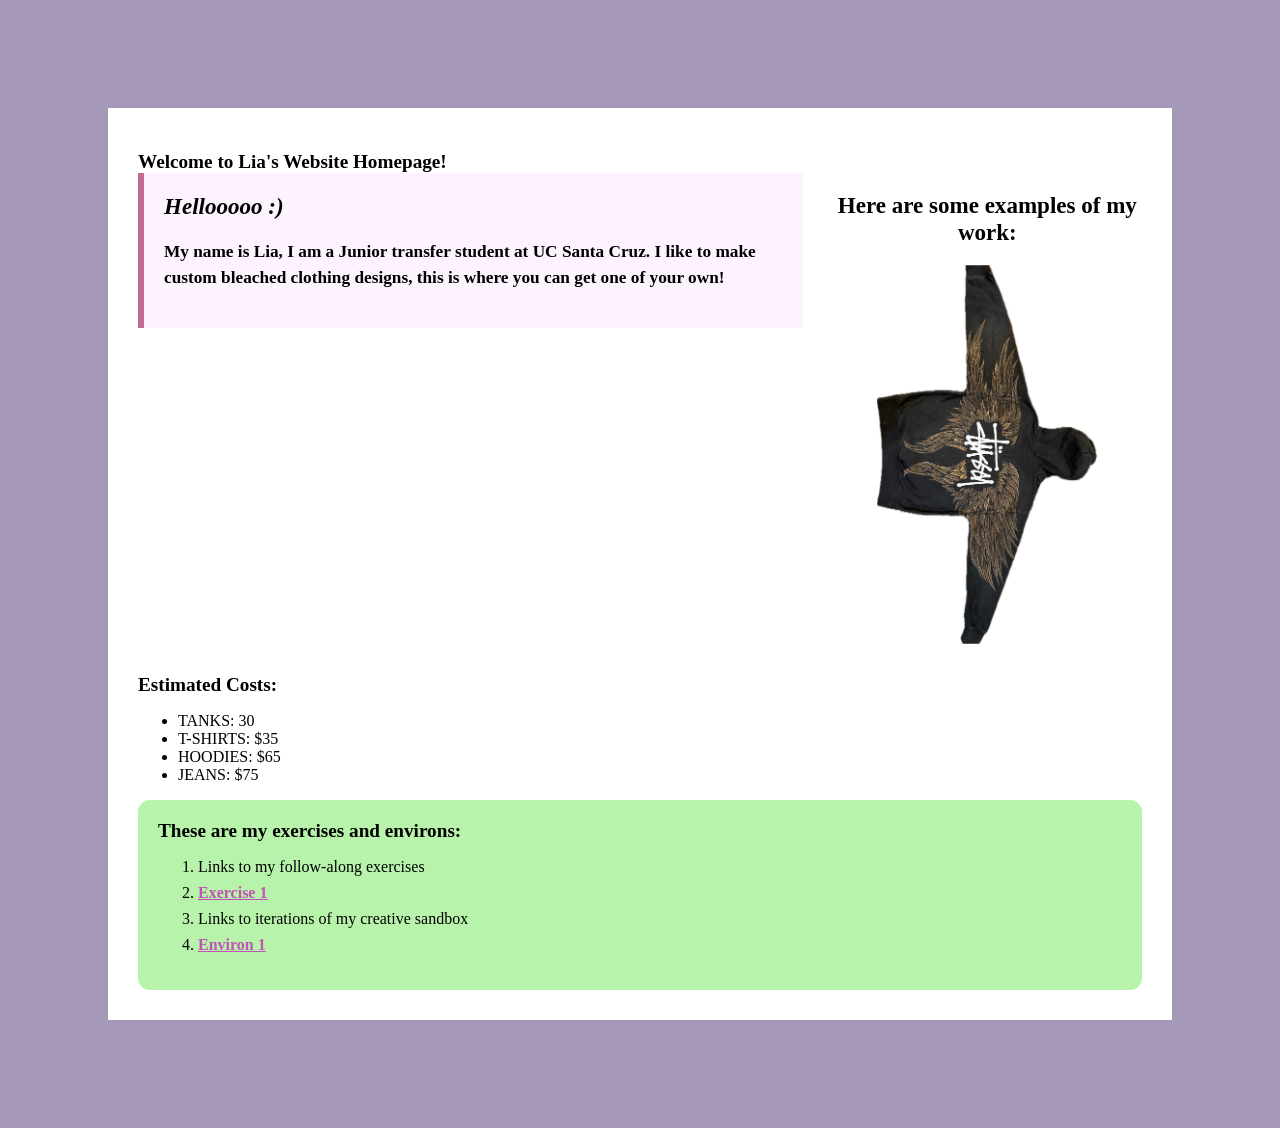
==== index.html @ 93218848 "update" ====
<!doctype html>
<html lang="en">

<head>
    <meta charset="utf-8">
    <title>Ilia's ART101 Homepage</title>
    <link href="site.css" rel="stylesheet" type="text/css">
</head>

<body>

    <!-- All visible page content goes between <body> and </body> -->
    <div id="page">
        <h1> Welcome to Lia's Website Homepage! </1h>
            <div class="top-section">
                <div id="introduction">
                    <h2> Hellooooo :) </h2>
                    <p> My name is Lia, I am a Junior transfer student at UC Santa Cruz. I like to make custom bleached
                        clothing
                        designs, this is where you can get one of your own!
                </div>
                <div class="profile">
                    <h2> Here are some examples of my work:</h2>
                    
                    <img src="LIA HOODIE.png">
                </div>
            </div>
            <h2> Estimated Costs:</h2>
            <ul>
                <li>TANKS: 30</li>
                <li>T-SHIRTS: $35</li>
                <li>HOODIES: $65</li>
                <li>JEANS: $75</li>
            </ul>
            <div class="navigation">
            <h2>These are my exercises and environs:</h2>
            <ol>
                <li>Links to my follow-along exercises</li>
                <li><a href="exercises/ex01.html">Exercise 1</a></li>
                <li>Links to iterations of my creative sandbox</li>
                <li><a href="environ/env02.html">Environ 1</a></li>
            </ol>
            </div>
    </div>
</body>

</html>
---- site.css ----
body {
    background: #a698b9;
    padding: 100px;
}
h1,
h2{font-size: 120%;}
h3 {
    color: #d6b3f5;
    font-family: sans-serif;
}
img {
    width: 200px;
}
#page {
    max-width: 1500px;
    margin: 0 auto 0 auto;
    background: white;
    padding: 30px;
}
.top-section {
    display: flex;
    gap: 30px;
    align-items: flex-start;
    margin: 0 0 25px 0;
}
#introduction {
    background: #fdf3ff;
    padding: 20px;
    border-left: 6px solid #c26a90;
    flex: 2;
}

#introduction h2 {
    font-style: italic;
    margin-top: 0;
}

#introduction p {
    font-size: 90%;
    line-height: 1.5;
}
.profile {
    text-align: center;
    flex: 1;
}

.profile img {
    width: 220px;
    border-radius: 12px;
}

.profile p {
    font-size: 90%;
}
.navigation {
    background: #b8f3ab;
    padding: 20px;
    border-radius: 12px;
}

.navigation h2 {
    margin-top: 0;
}

.navigation li {
    margin-bottom: 8px;
}

.navigation a {
    color: #c152b7;
    font-weight: bold;
}
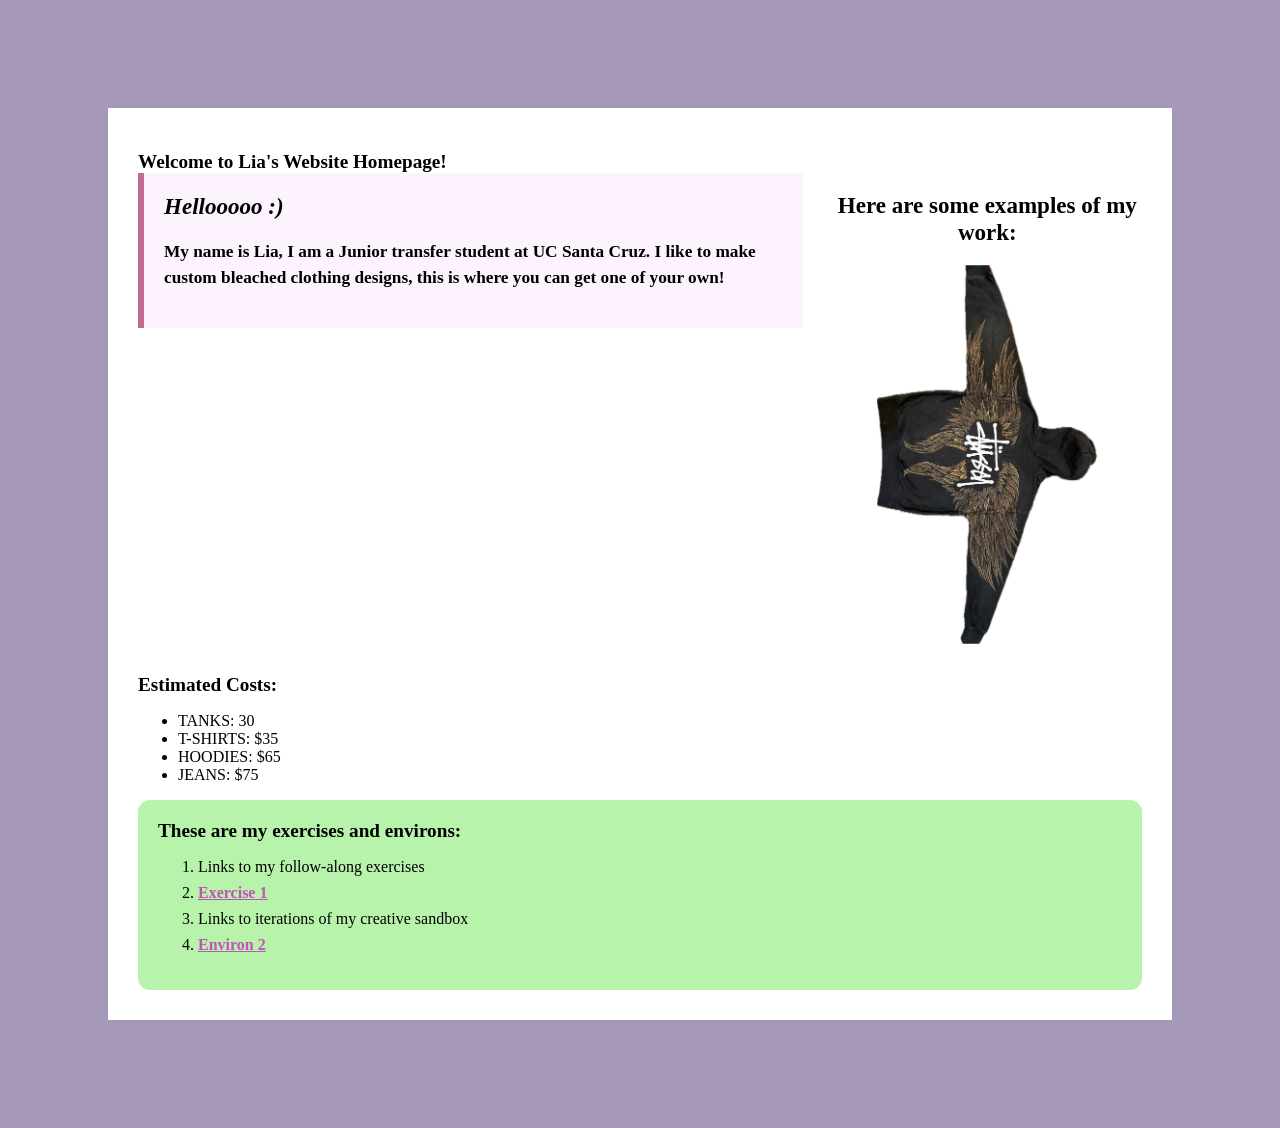
==== commit 3816fd7b: "update" ====
--- a/index.html
+++ b/index.html
@@ -38,7 +38,7 @@
                 <li>Links to my follow-along exercises</li>
                 <li><a href="exercises/ex01.html">Exercise 1</a></li>
                 <li>Links to iterations of my creative sandbox</li>
-                <li><a href="environ/env02.html">Environ 1</a></li>
+                <li><a href="environ/env02.html">Environ 2</a></li>
             </ol>
             </div>
     </div>
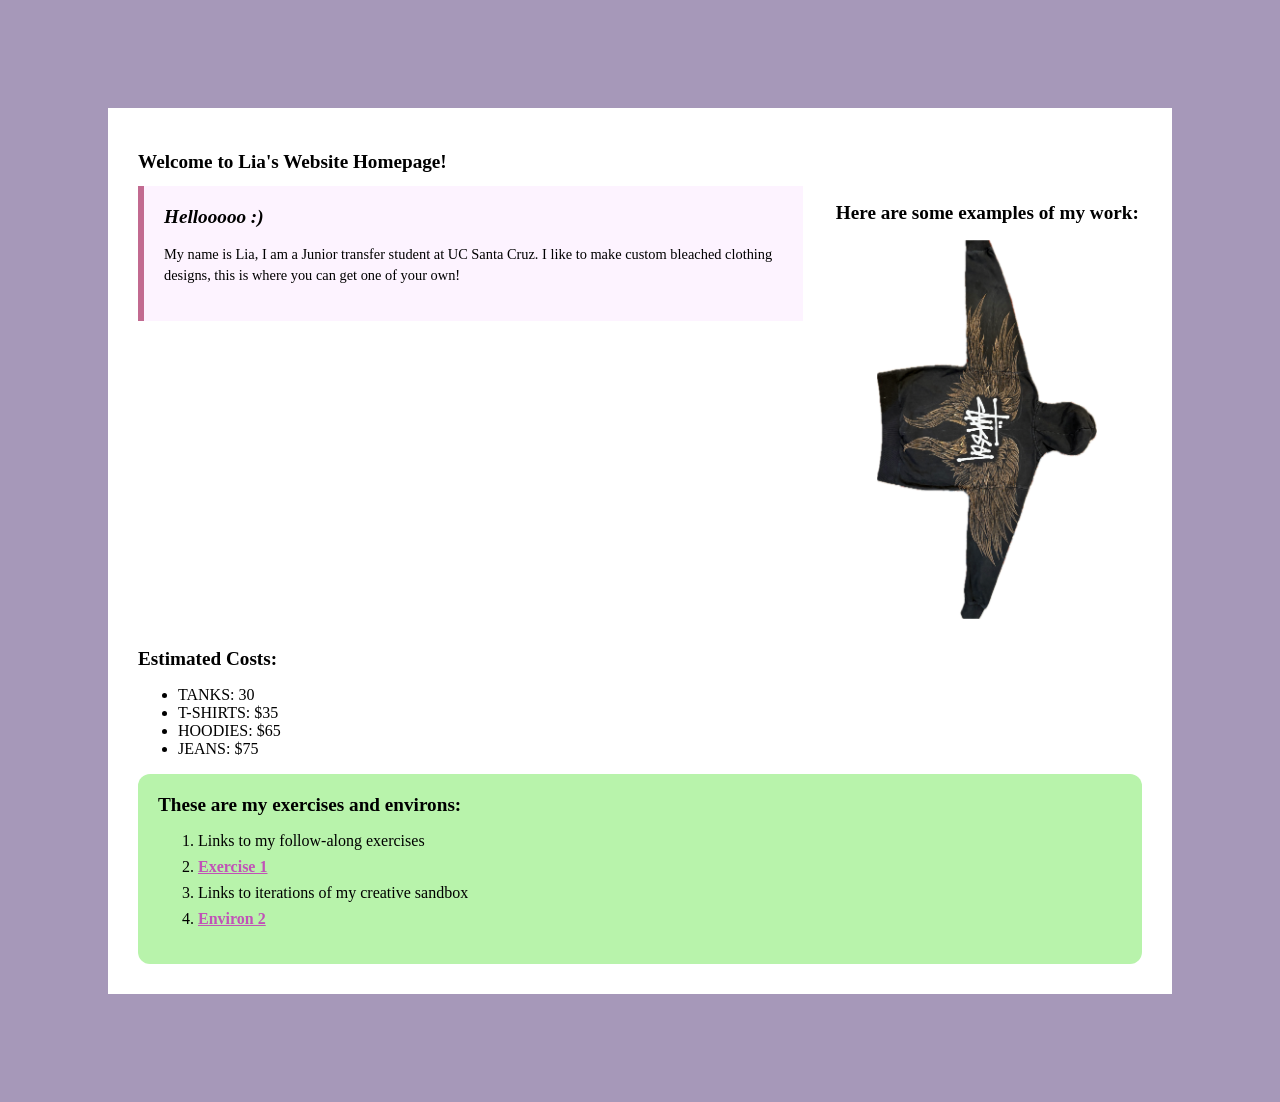
==== commit 3eca6513: "update" ====
--- a/index.html
+++ b/index.html
@@ -11,13 +11,14 @@
 
     <!-- All visible page content goes between <body> and </body> -->
     <div id="page">
-        <h1> Welcome to Lia's Website Homepage! </1h>
+        <h1> Welcome to Lia's Website Homepage! </h1>
             <div class="top-section">
                 <div id="introduction">
                     <h2> Hellooooo :) </h2>
                     <p> My name is Lia, I am a Junior transfer student at UC Santa Cruz. I like to make custom bleached
                         clothing
                         designs, this is where you can get one of your own!
+                    </p>
                 </div>
                 <div class="profile">
                     <h2> Here are some examples of my work:</h2>
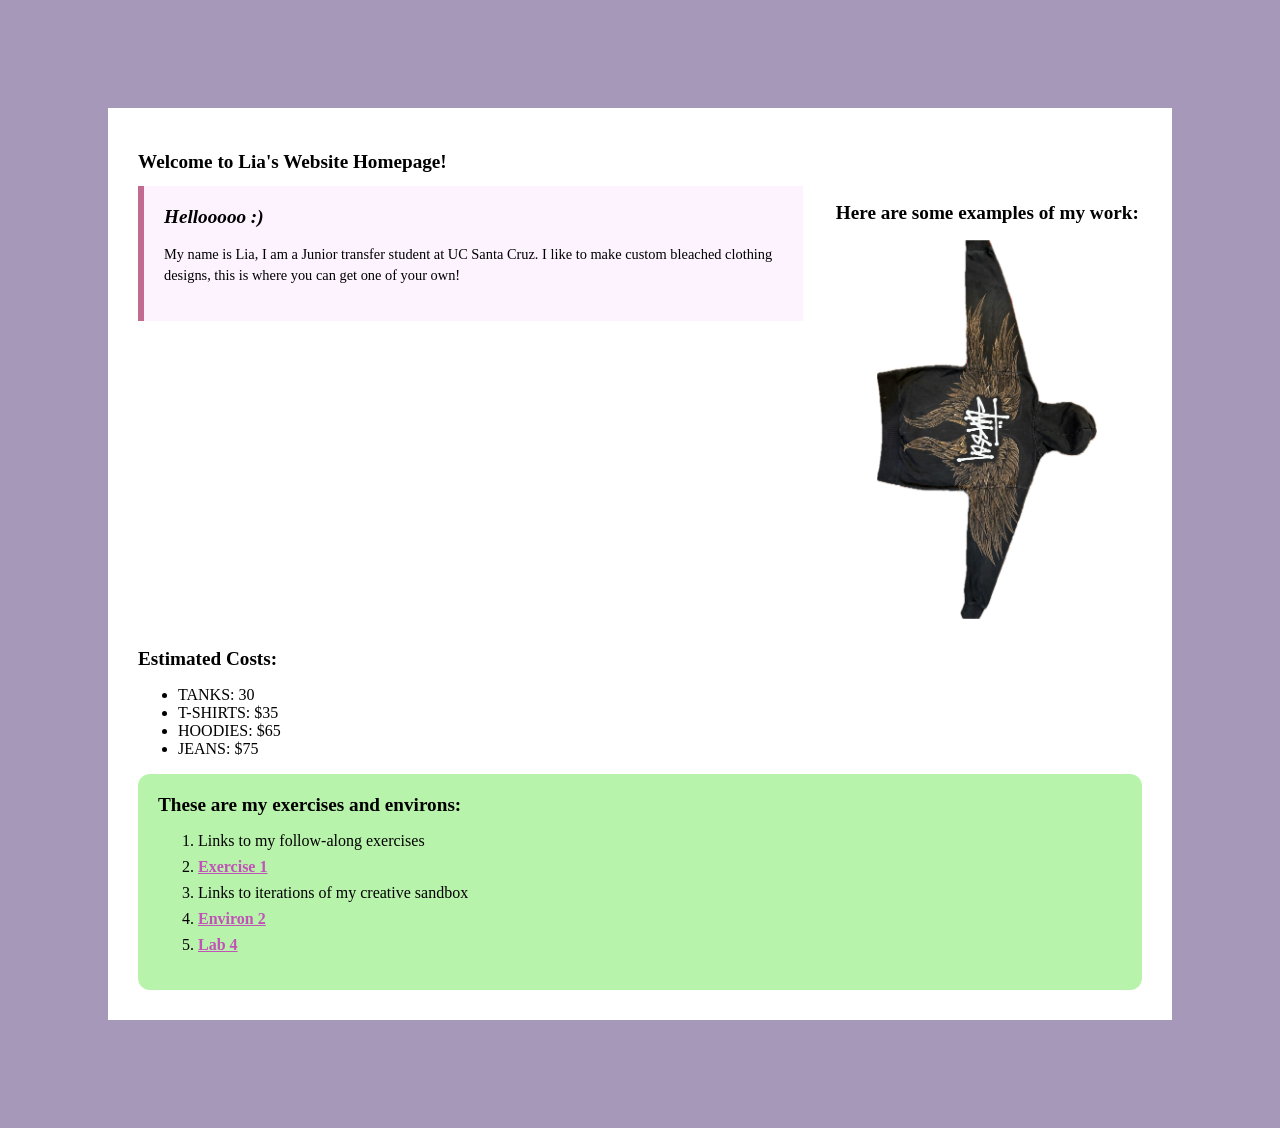
==== commit 3542b733: "update" ====
--- a/index.html
+++ b/index.html
@@ -40,6 +40,7 @@
                 <li><a href="exercises/ex01.html">Exercise 1</a></li>
                 <li>Links to iterations of my creative sandbox</li>
                 <li><a href="environ/env02.html">Environ 2</a></li>
+                <li><a href="exercises/lab04.html">Lab 4</a></li>
             </ol>
             </div>
     </div>
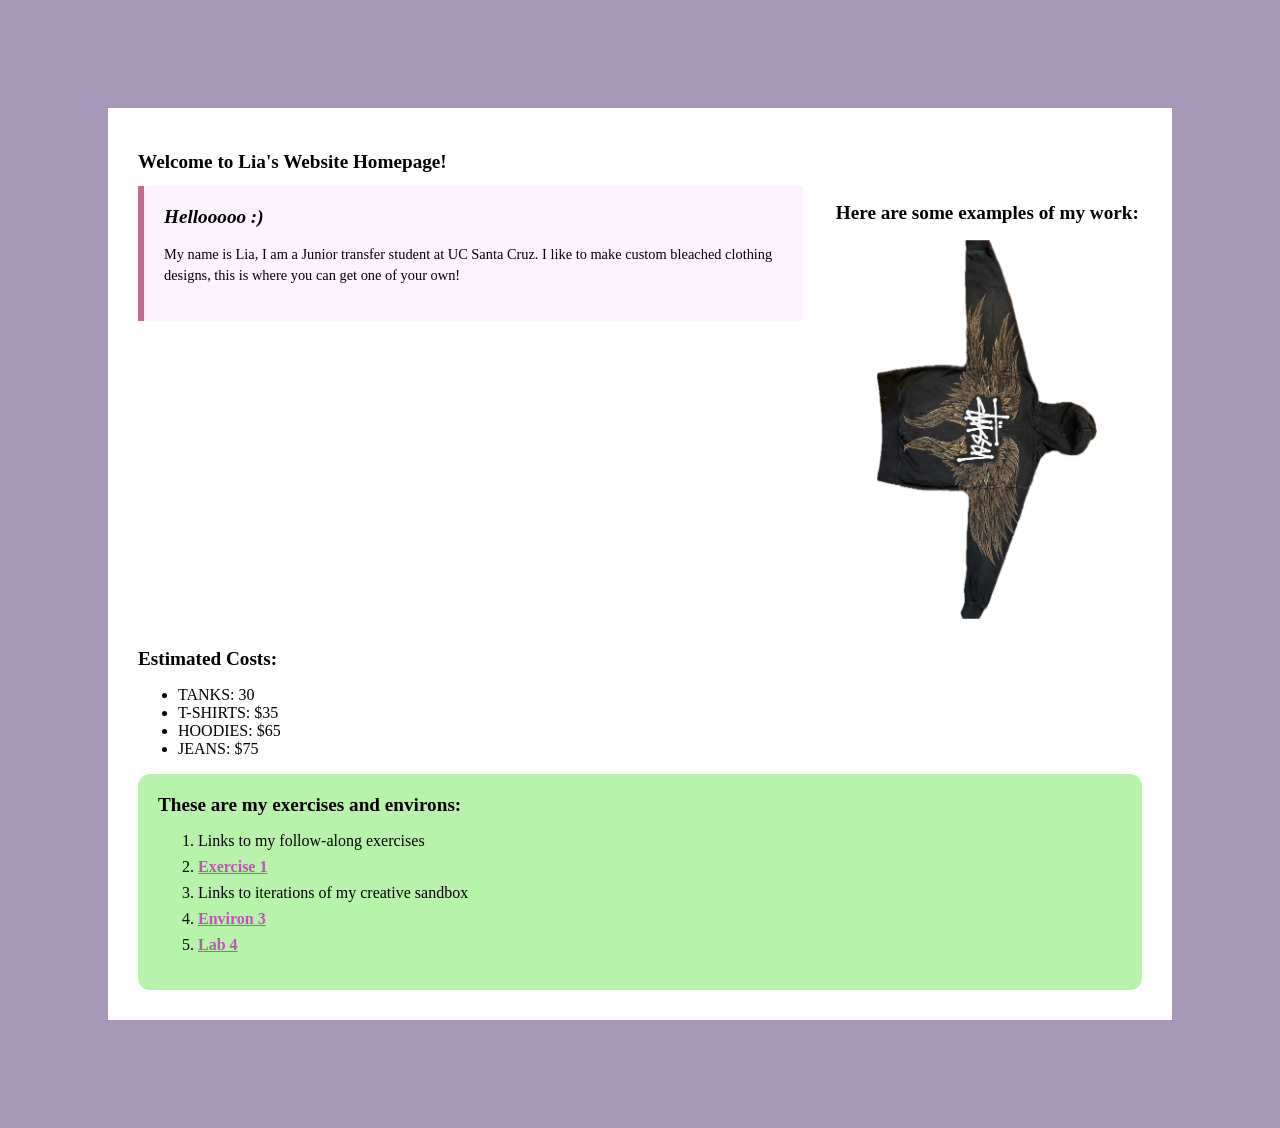
==== commit 3e32f348: "update" ====
--- a/index.html
+++ b/index.html
@@ -39,7 +39,7 @@
                 <li>Links to my follow-along exercises</li>
                 <li><a href="exercises/ex01.html">Exercise 1</a></li>
                 <li>Links to iterations of my creative sandbox</li>
-                <li><a href="environ/env02.html">Environ 2</a></li>
+                <li><a href="environ/env03.html">Environ 3</a></li>
                 <li><a href="exercises/lab04.html">Lab 4</a></li>
             </ol>
             </div>
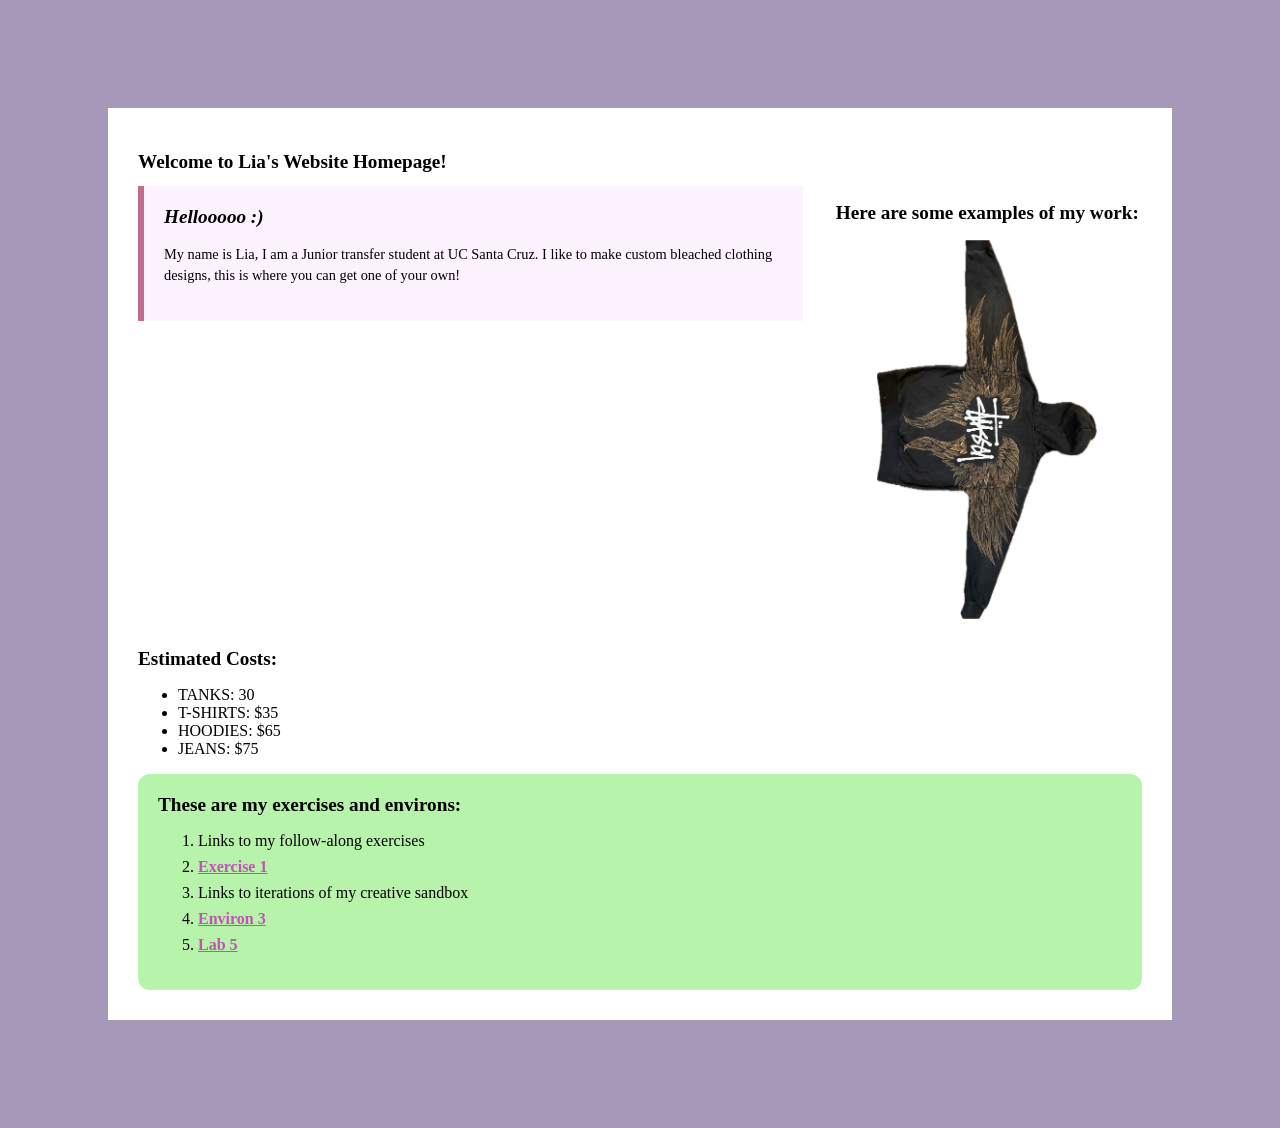
==== commit 53851879: "update" ====
--- a/index.html
+++ b/index.html
@@ -39,8 +39,8 @@
                 <li>Links to my follow-along exercises</li>
                 <li><a href="exercises/ex01.html">Exercise 1</a></li>
                 <li>Links to iterations of my creative sandbox</li>
-                <li><a href="environ/env03.html">Environ 3</a></li>
-                <li><a href="exercises/lab04.html">Lab 4</a></li>
+                <li><a href="environ/env.03.html">Environ 3</a></li>
+                <li><a href="exercises/lab05.html">Lab 5</a></li>
             </ol>
             </div>
     </div>
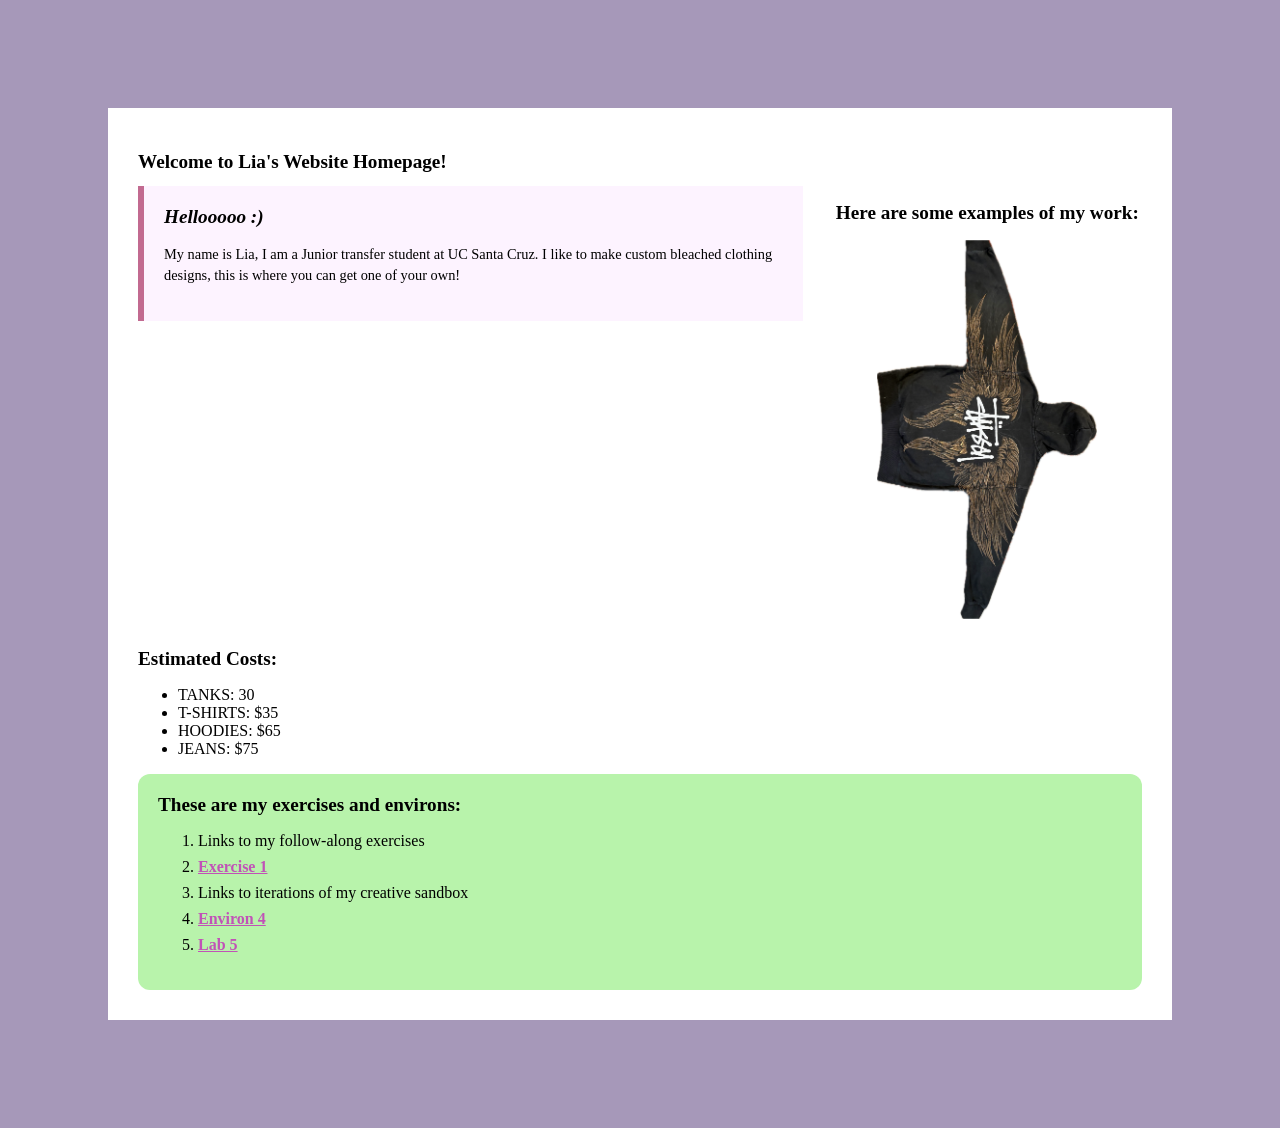
==== commit d23d60b9: "update" ====
--- a/index.html
+++ b/index.html
@@ -39,7 +39,7 @@
                 <li>Links to my follow-along exercises</li>
                 <li><a href="exercises/ex01.html">Exercise 1</a></li>
                 <li>Links to iterations of my creative sandbox</li>
-                <li><a href="environ/env.03.html">Environ 3</a></li>
+                <li><a href="environ/env04.html">Environ 4</a></li>
                 <li><a href="exercises/lab05.html">Lab 5</a></li>
             </ol>
             </div>
